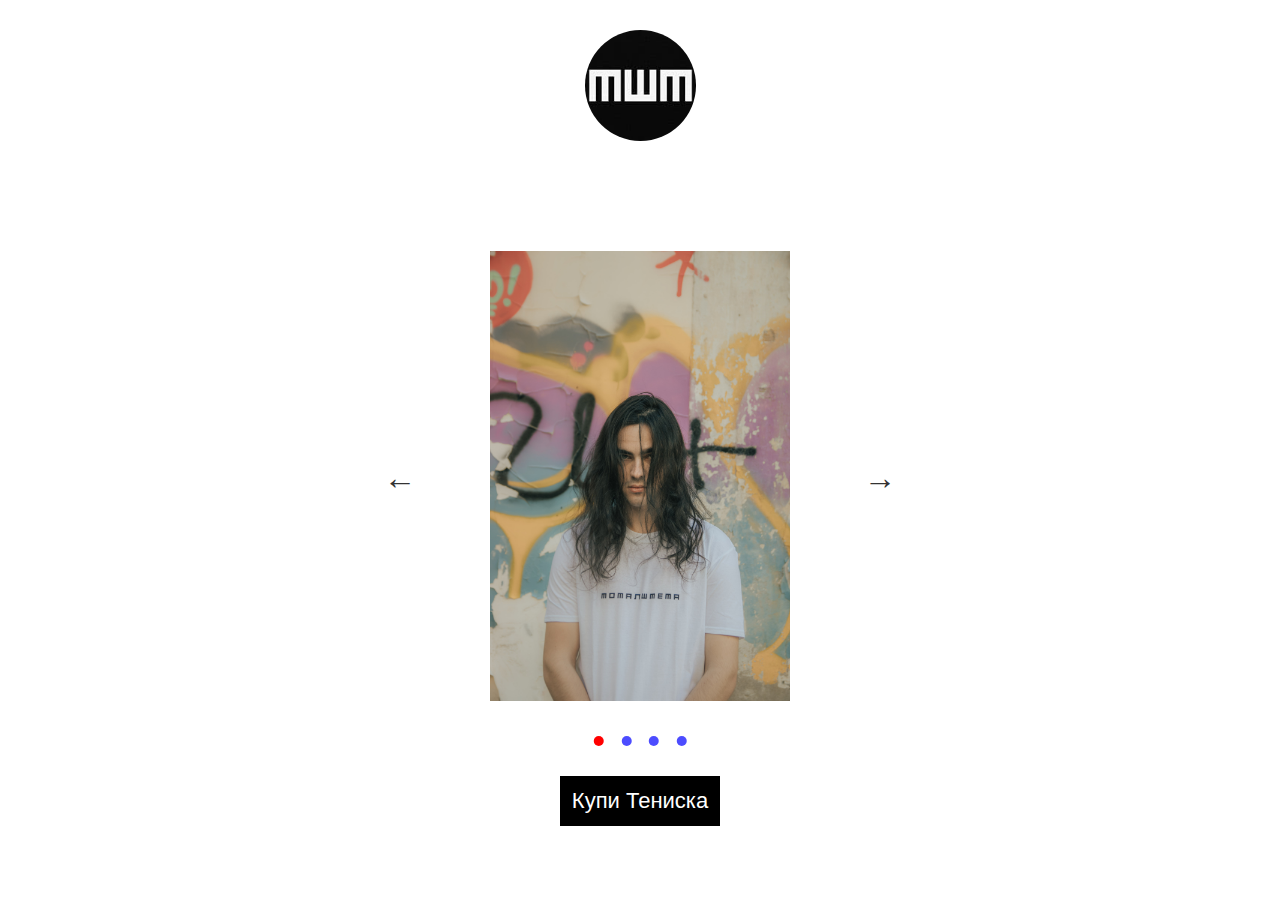
==== cart.html @ 38997eea "form" ====
<!DOCTYPE html>
<html lang="en">
  <head>
    <meta charset="UTF-8" />
    <meta http-equiv="X-UA-Compatible" content="IE=edge" />
    <meta name="viewport" content="width=device-width, initial-scale=1.0" />
    <link rel="preconnect" href="https://fonts.googleapis.com" />
    <link rel="preconnect" href="https://fonts.gstatic.com" crossorigin />
    <link
      href="https://fonts.googleapis.com/css2?family=Inter:wght@400;500;700&family=Kumbh+Sans:wght@400;700&family=Poppins:wght@100;200;300;400;500;600;700;800;900&family=Roboto+Slab:wght@300;400;500;600;700;800&family=Rubik:wght@400;500;600;700&family=Sedgwick+Ave+Display&display=swap"
      rel="stylesheet"
    />
    <link rel="stylesheet" href="css/general.css" />
    <link rel="stylesheet" href="css/cart.css" />
    <link rel="stylesheet" href="css/mobile.css" />
    <script src="js/cart_script.js" async></script>
    <title>ТОТАЛШТЕТА</title>
  </head>
  <body>
    <header class="header">
      <nav class="main-nav">
        <div class="logo-container">
          <a href="index.html"
            ><img class="logo" src="img/logo.jpg" alt="ТОТАЛШТЕТА logo"
          /></a>
        </div>
      </nav>
    </header>
    <main>
      <section class="section-cart">
        <div class="slider">
          <div class="slide">
            <div class="testimonial">
              <img
                class="testimonial-img"
                src="img/gallery/merch-close-1.JPG"
              />
            </div>
          </div>

          <div class="slide">
            <div class="testimonial">
              <img
                class="testimonial-img"
                src="img/gallery/merch-close-2.JPG"
              />
            </div>
          </div>

          <div class="slide">
            <div class="testimonial">
              <img
                class="testimonial-img"
                src="img/gallery/merch-close-3.JPG"
              />
            </div>
          </div>

          <div class="slide">
            <div class="testimonial">
              <img
                class="testimonial-img"
                src="img/gallery/merch-close-4.JPG"
              />
            </div>
          </div>

          <button class="slider__btn slider__btn--left">&#8592;</button>
          <button class="slider__btn slider__btn--right">&#8594;</button>
          <div class="dots"></div>
        </div>
        <div class="btn-container">
          <button class="btn btn--show-modal">Купи Тениска</button>
        </div>
        <div class="modal hide">
          <button class="btn--close-modal">&times;</button>  
          

           <form name="merch" method="POST"  data-netlify="true" class="modal__form" >
            
            <div class="labels">
              <label class="label-email">Email</label>
            <input type="text" name="email" placeholder="Email"/></div>
            <div class="labels">
              <label class="label-email">Name</label>
            <input type="text" name="Name" placeholder="First Name" ></input></div>
          
          <div class="labels">
          <label class="label-price">Price</label>
            <p class="price">20lv</p>
          </div>
        

        <div class="labels">
        <label class="label-size">Size</label>
            <select class="sizes" name="size[]">

              <option value="S" >S</option>
              <option value="M">M</option>
              <option value="L">L</option>
              <option value="XL">XL</option>
            </select>
          </div>
        
        <div class="labels">
        <label class="label-quantity">Quantity</label>
            <input type="number" value="1" min="1" name="Quantity" class="quantity" onchange="updateTotal()"onkeypress="onlyNumberKey(event)" >
            
          </div>
          <div class="labels">
            <label class="label-total" >TOTAL</label>
          <label><input type="text" name="total" size="1" id="total"  readonly></label>
            
          </div>
            <button class="btn" type="submit">Submit!</button>
          
          </form>
          
        </div>

        <div class="overlay hide"></div>
      </section>
    </main>
  </body>
</html>
---- css/general.css ----
/*
---01 TYPOGRAPHY SYSTEM

-Font sizes (px)
10 / 12 / 14 / 16 / 18 / 20 / 24 / 30 / 36 / 44 / 52 / 
62 / 74 / 86 / 98
      
-Font weights
  Default: 300
  Medium:400
  Semi-bold:500
  Bold:600
  Very bold: 700

-Line heights
  Default: 1
  Small: 1.05
  Medium: 1.2
  Paragraph default: 1.6

-Letter spacing
-0.5px
 0.75px

---02 COLORS
-Primary color: 
-Tints: 
-Shades:
-Accents:
-Greys: 

---05 SHADOWS

---06 BORDER-RADIUS
Default:9px
Medium: 11px

---07 WHITESPACE
-Spacing system (px)
 2 / 4 / 8 / 12 / 16 / 24 / 32 / 48 / 64 / 80 / 96 / 128
*/

* {
  padding: 0;
  margin: 0;
  box-sizing: border-box;
}

html {
  font-size: 62.5%;
  overflow-x: hidden;
}

body {
  font-family: "Roboto Slab", serif;
  /* font-family: ""; */
  line-height: 1;
  font-weight: 300;
  background-color: #000;

  overflow-x: hidden;
  outline: none;
}

.container {
  /*1140px*/
  /* max-width: 120rem; */
  max-width: 120rem;
  padding: 4.8rem 9.6rem 4.8rem;
  margin: 0 auto;
  /* background-color: #000; */
}

.grid {
  display: grid;
  row-gap: 9.6rem;
  column-gap: 11.4rem;
}

/* .grid:not(:last-child) {
  margin-bottom: 9.6rem;
} */

.grid--2-cols {
  grid-template-columns: repeat(auto-fit, minmax(320px, 1fr));
  grid-template-columns: repeat(2, 1fr);
}

.heading-primary {
  font-weight: 500;
  font-size: 7.4rem;
  line-height: 1.05;
  text-align: center;
  margin-bottom: 3.2rem;
}

.padding-bottom {
  padding-bottom: 9.6rem;
}
---- css/cart.css ----
/**********************/
/*NAVIGATION*/
/**********************/

body {
  background-color: #fff;
}

.logo {
  height: 11.1rem;
  border-radius: 50%;
  transition: all 0.4s;
}

.logo:hover {
  transform: scale(1.1);
}

.logo-container {
  display: flex;
  margin: 3rem auto;
  align-items: center;
  justify-content: center;
}

.main-nav {
  border-bottom: 3px solid #fff;
}

/**********************/
/*MERCH SECTION*/
/**********************/

.slider {
  width: 120rem;
  height: 60rem;
  margin: 0 auto;
  position: relative;

  /* IN THE END */
  overflow: hidden;
}

.slide {
  position: absolute;
  top: 0;
  width: 100%;
  height: 60rem;

  display: flex;
  align-items: center;
  justify-content: center;

  transition: transform 1s;
}

.testimonial {
  width: 50%;
  display: flex;
  justify-content: center;
}

.testimonial-img {
  width: 50%;
}

.slider__btn {
  position: absolute;
  top: 50%;
  z-index: 10;

  border: none;
  background: rgba(255, 255, 255, 0.7);
  font-family: inherit;
  color: #333;
  border-radius: 50%;
  height: 5.5rem;
  width: 5.5rem;
  font-size: 3.25rem;
  cursor: pointer;
}

.slider__btn--left {
  left: 30%;
  transform: translate(-50%, -50%);
}

.slider__btn--right {
  right: 30%;
  transform: translate(50%, -50%);
}

.dots {
  position: absolute;
  bottom: 5%;
  left: 50%;
  transform: translateX(-50%);
  display: flex;
}

.dots__dot {
  border: none;
  background-color: blue;
  opacity: 0.7;
  height: 1rem;
  width: 1rem;
  border-radius: 50%;
  margin-right: 1.75rem;
  cursor: pointer;
  transition: all 0.5s;

  /* box-shadow: 0 0.6rem 1.5rem rgba(0, 0, 0, 0.7); */
}

.dots__dot:last-child {
  margin: 0;
}

.dots__dot--active {
  /* background-color: #fff; */
  background-color: red;
  opacity: 1;
}

.btn-container {
  display: flex;
  justify-content: center;
  align-items: center;
}

.btn {
  cursor: pointer;
  font-size: 2.2rem;
  padding: 1.2rem;
  border: 3px solid #fff;
  background-color: transparent;
  color: #fff;
}

/**********************/
/*FORM*/
/**********************/

.hide {
  opacity: 0;
  visibility: hidden;
}

.modal {
  padding: 2rem;
  /* max-width: 60rem; */
  margin: 0 auto;
  position: fixed;
  top: 50%;
  left: 50%;
  transform: translate(-50%, -50%);
  z-index: 1000;
  transition: all 0.5s;
  background-color: #fff;
}

form {
  display: grid;
  grid-template-columns: 1fr 1fr;
  justify-content: center;
  align-items: center;
  gap: 2rem;
}

.overlay {
  position: fixed;
  top: 0;
  left: 0;
  width: 100%;
  height: 100%;
  background-color: rgba(0, 0, 0, 0.5);
  backdrop-filter: blur(4px);
  z-index: 100;
  transition: all 0.5s;
}

.btn--close-modal {
  font-family: inherit;
  color: inherit;
  position: absolute;
  top: 0;
  right: 0;
  transform: translate(-50%, -20%);
  font-size: 4rem;
  cursor: pointer;
  border: none;
  background: none;
}

.btn {
  background-color: black;
  grid-column: 1 / 3;
  border: none;
}

.sizes {
  text-align: center;
  font-size: 2.2rem;
}

input[type="number"] {
  width: 90px;
  text-align: center;
}

.labels label {
  font-weight: 600;
}

.labels {
  text-align: center;
}

.labels label,
.labels p {
  display: block;
  margin-bottom: 1rem;
  font-size: 2.2rem;
}

.labels input {
  font-size: 1.8rem;
}

#total {
  font-size: 2.2rem;
  border: none;
}
/*********/
/* .modal {
  width: 60rem;
  margin: 0 auto;
  margin-bottom: 100px;
}

form {
  display: grid;
  grid-template-columns: 1fr 1fr;
  grid-gap: 20px;
}

form label {
  display: block;
} */
---- css/mobile.css ----
@media (max-width: 75em) {
  .main-nav {
    margin: 0 2rem;
  }
}

@media (max-width: 62.5em) {
  /**********************/
  /*NAVIGATION*/
  /**********************/

  .btn-main-nav {
    display: block;
    z-index: 9999;
  }

  .logo-container {
    margin: 0;
  }

  .main-nav {
    background-color: rgba(0, 0, 0, 0.5);
    margin: 0;

    position: absolute;
    top: 0;
    left: 0;
    width: 100%;
    height: 100vh;
    transform: translateX(100%);

    display: flex;
    flex-direction: column;
    align-items: center;
    justify-content: center;
    gap: 6.4rem;
    transition: all 0.5s ease;

    /* Hide navigation */
    opacity: 0;
    pointer-events: none;
    visibility: hidden;
  }

  .main-nav-list {
    flex-direction: column;
    gap: 6.4rem;
  }

  .nav-open .main-nav {
    opacity: 1;
    pointer-events: auto;
    visibility: visible;
    transform: translateX(0);
  }

  .nav-open .icon-mobile-nav[name="menu-outline"] {
    display: none;
  }

  .nav-open .icon-mobile-nav[name="close-outline"] {
    display: block;
  }

  /**********************/
  /*HERO SECTION*/
  /**********************/

  .description-container {
    padding: 9.6rem 1.2rem;
  }

  .description {
    font-size: 2.4rem;
  }

  /**********************/
  /*GALLERY*/
  /**********************/

  .gallery {
    grid-auto-rows: auto;
    padding: 4.8rem 1.8rem 9.6rem;
  }

  .container {
    padding: 4.8rem 0;
  }

  .grid--2-cols {
    grid-template-columns: repeat(2, minmax(0, 1fr));
  }

  .grid {
    row-gap: 9.6rem;
    column-gap: 2rem;
  }

  .merch-img-box img {
    object-fit: cover;
    height: 100%;
  }

  .modal img {
    width: 50%;
  }

  /**********************/
  /*TEXT*/
  /**********************/

  .hero-description {
    font-size: 4rem;
  }

  .merch-text-box {
    font-size: 1.4rem;
  }

  /**********************/
  /*EVENT*/
  /**********************/

  .info-text {
    font-size: 3.2rem;
  }

  .small-text {
    display: inline-block;
  }

  .heading-secondary {
    padding: 4.8rem 0;
  }

  .overlay {
    opacity: 0;
  }

  .button {
    opacity: 1;
  }

  .button a:link,
  .button a:visited {
    font-size: 2.2rem;
  }

  .order-button {
    display: inline-block;
    opacity: 1;
    text-align: center;
    /* padding: 1.2rem 0rem; */
  }

  .order-button a:link,
  .order-button a:visited {
    font-size: 2.8rem;
  }

  /**********************/
  /*FOOTER*/
  /**********************/

  footer {
    padding: 6.4rem 0 6.4rem;
  }

  .left-side {
    align-items: center;
    justify-content: center;
  }

  .footer-container {
    flex-direction: column;
    padding: 0 1.2rem;
  }

  h3 {
    font-size: 3rem;
  }

  .footer-small-text p {
    font-size: 2rem;
  }

  .social-link {
    font-size: 4.8rem;
  }

  /**********************/
  /*FORM*/
  /**********************/
}
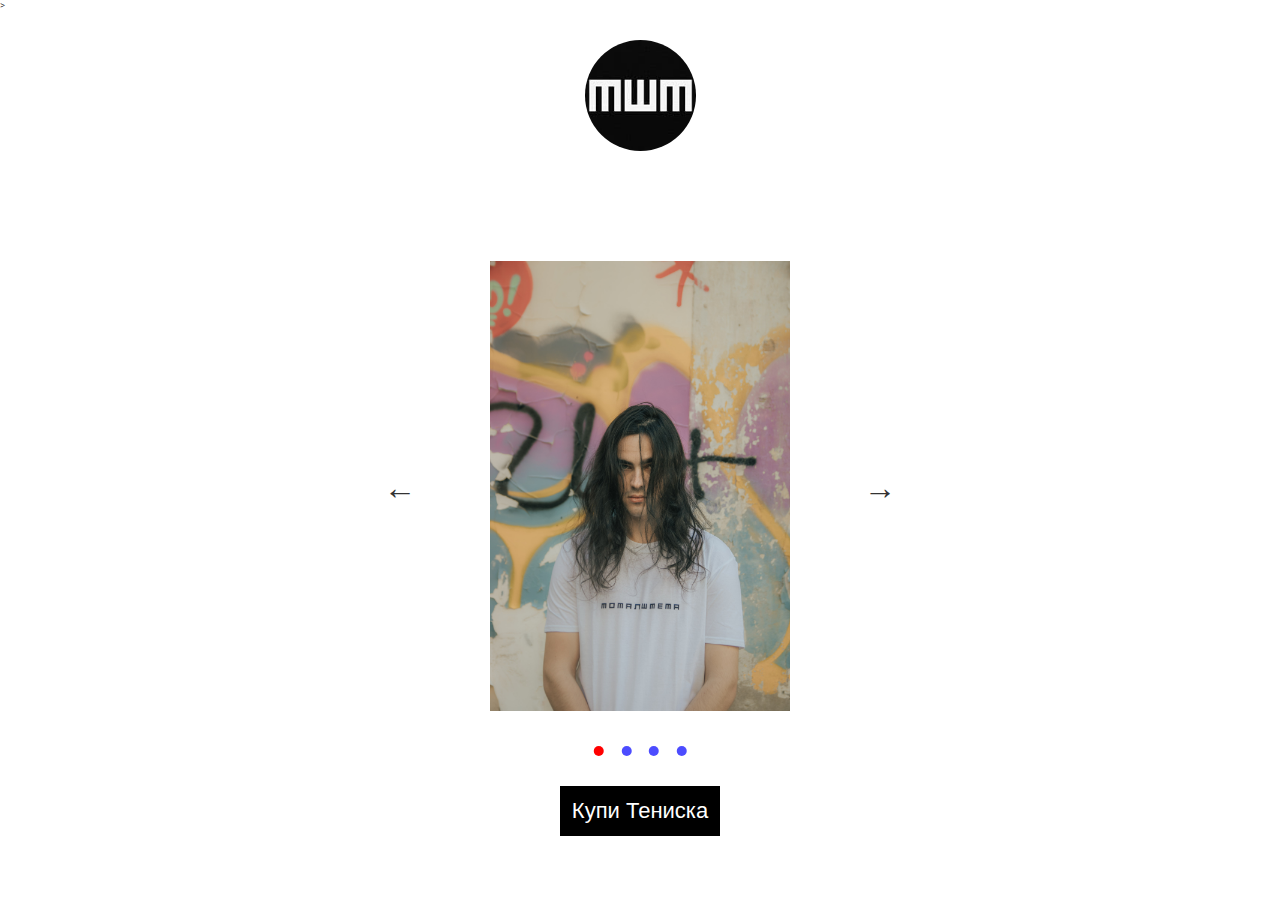
==== commit f5d38fb2: "mobile form" ====
--- a/cart.html
+++ b/cart.html
@@ -16,7 +16,7 @@
     <script src="js/cart_script.js" async></script>
     <title>ТОТАЛШТЕТА</title>
   </head>
-  <body>
+  <body onload="document.merch.email.focus()"></body>>
     <header class="header">
       <nav class="main-nav">
         <div class="logo-container">
@@ -112,7 +112,7 @@
           <label><input type="text" name="total" size="1" id="total"  readonly></label>
             
           </div>
-            <button class="btn" type="submit">Submit!</button>
+            <button class="btn" type="submit" onclick="ValidateEmail(document.merch.email)">Submit!</button>
           
           </form>
           
--- a/css/mobile.css
+++ b/css/mobile.css
@@ -191,4 +191,21 @@
   /**********************/
   /*FORM*/
   /**********************/
+
+  form {
+    grid-template-columns: 150px 150px;
+  }
+
+  .sizes {
+    text-align: center;
+  }
+
+  .labels input {
+    font-size: 1.2rem;
+  }
+
+  .labels label,
+  .labels p {
+    font-size: 1.8rem;
+  }
 }
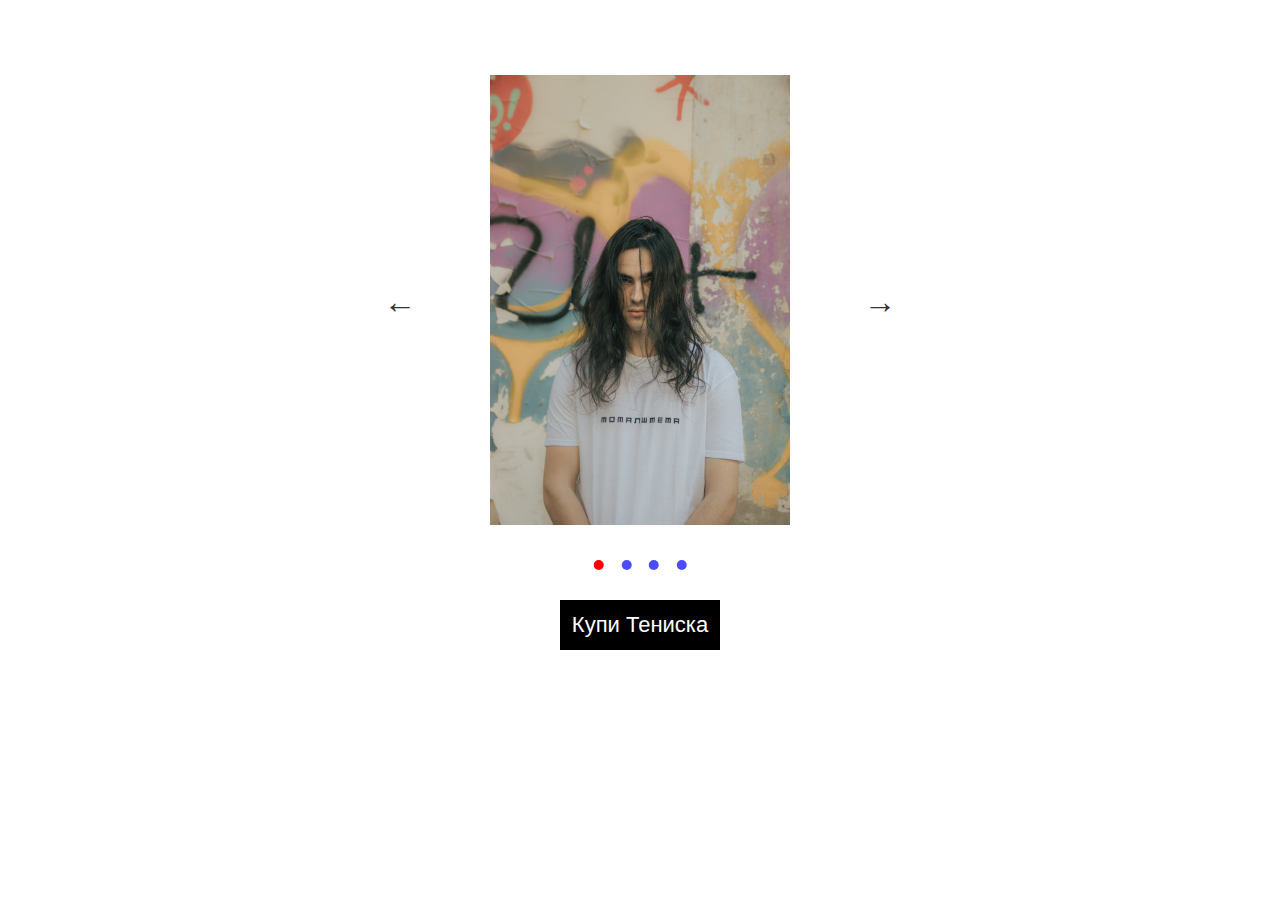
==== commit 2bba225d: "form" ====
--- a/cart.html
+++ b/cart.html
@@ -16,8 +16,8 @@
     <script src="js/cart_script.js" async></script>
     <title>ТОТАЛШТЕТА</title>
   </head>
-  <body onload="document.merch.email.focus()"></body>>
-    <header class="header">
+  <body onload="document.merch.email.focus()">
+    <!-- <header class="header">
       <nav class="main-nav">
         <div class="logo-container">
           <a href="index.html"
@@ -25,7 +25,7 @@
           /></a>
         </div>
       </nav>
-    </header>
+    </header> -->
     <main>
       <section class="section-cart">
         <div class="slider">
--- a/css/cart.css
+++ b/css/cart.css
@@ -3,7 +3,19 @@
 /**********************/
 
 body {
+  font-family: "Roboto Slab", serif;
+  /* font-family: ""; */
+  line-height: 1;
+  font-weight: 300;
   background-color: #fff;
+
+  overflow: hidden;
+  outline: none;
+}
+
+html {
+  font-size: 62.5%;
+  overflow: hidden;
 }
 
 .logo {
@@ -32,7 +44,7 @@
 /**********************/
 
 .slider {
-  width: 120rem;
+  max-width: 120rem;
   height: 60rem;
   margin: 0 auto;
   position: relative;
@@ -159,7 +171,7 @@
   background-color: #fff;
 }
 
-form {
+.modal__form {
   display: grid;
   grid-template-columns: 1fr 1fr;
   justify-content: center;
@@ -231,19 +243,3 @@
   font-size: 2.2rem;
   border: none;
 }
-/*********/
-/* .modal {
-  width: 60rem;
-  margin: 0 auto;
-  margin-bottom: 100px;
-}
-
-form {
-  display: grid;
-  grid-template-columns: 1fr 1fr;
-  grid-gap: 20px;
-}
-
-form label {
-  display: block;
-} */
--- a/css/mobile.css
+++ b/css/mobile.css
@@ -133,10 +133,6 @@
     padding: 4.8rem 0;
   }
 
-  .overlay {
-    opacity: 0;
-  }
-
   .button {
     opacity: 1;
   }
@@ -189,6 +185,14 @@
   }
 
   /**********************/
+  /*SLIDER*/
+  /**********************/
+
+  .testimonial {
+    width: 100%;
+  }
+
+  /**********************/
   /*FORM*/
   /**********************/
 
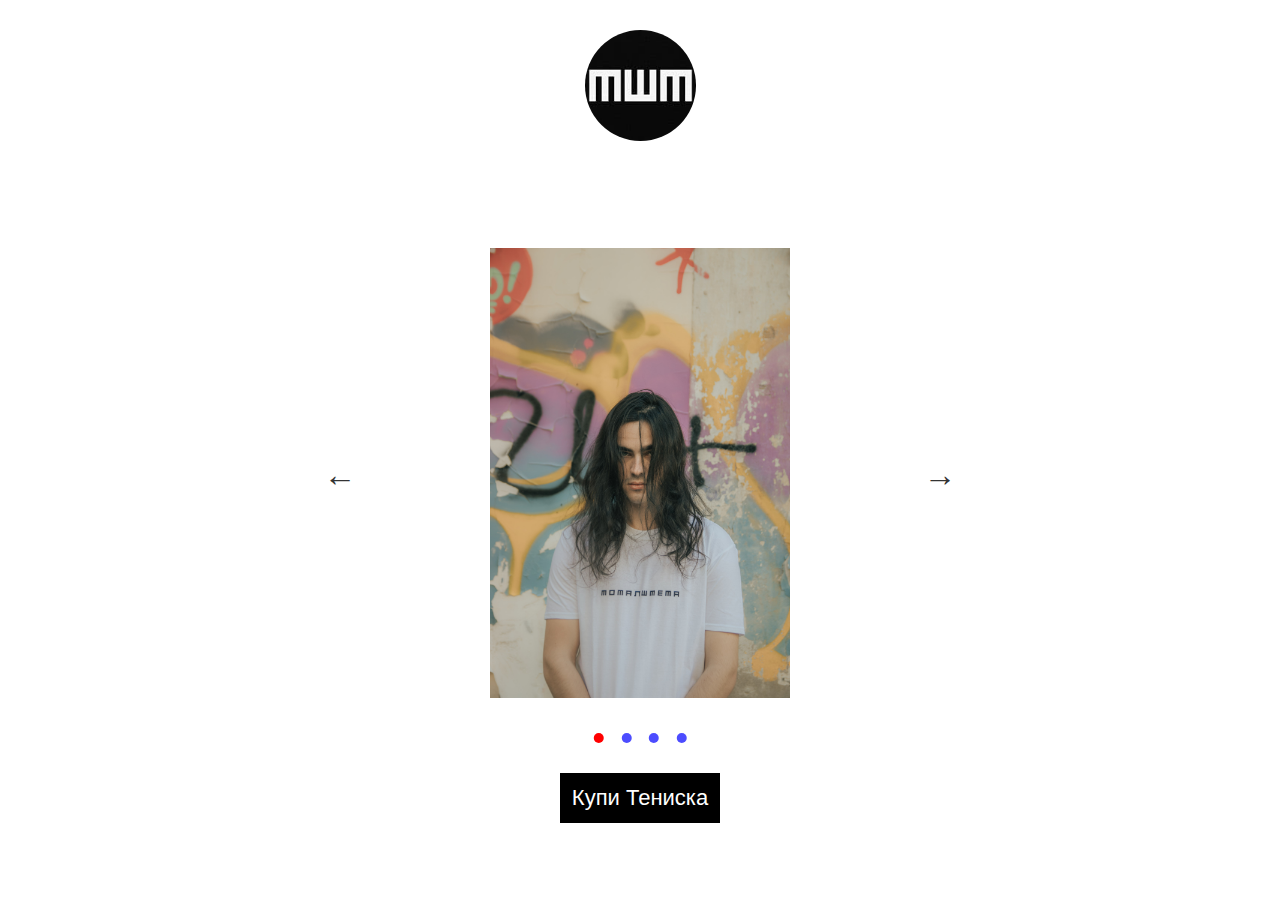
==== commit 0881643b: "form" ====
--- a/cart.html
+++ b/cart.html
@@ -17,15 +17,15 @@
     <title>ТОТАЛШТЕТА</title>
   </head>
   <body onload="document.merch.email.focus()">
-    <!-- <header class="header">
-      <nav class="main-nav">
+    <header class="header">
+      <nav class="logo-nav">
         <div class="logo-container">
           <a href="index.html"
             ><img class="logo" src="img/logo.jpg" alt="ТОТАЛШТЕТА logo"
           /></a>
         </div>
       </nav>
-    </header> -->
+    </header>
     <main>
       <section class="section-cart">
         <div class="slider">
--- a/css/cart.css
+++ b/css/cart.css
@@ -93,12 +93,12 @@
 }
 
 .slider__btn--left {
-  left: 30%;
+  left: 25%;
   transform: translate(-50%, -50%);
 }
 
 .slider__btn--right {
-  right: 30%;
+  right: 25%;
   transform: translate(50%, -50%);
 }
 
--- a/css/mobile.css
+++ b/css/mobile.css
@@ -192,6 +192,12 @@
     width: 100%;
   }
 
+  .slider__btn {
+    width: 3.2rem;
+    height: 3.2rem;
+    font-size: 2.2rem;
+  }
+
   /**********************/
   /*FORM*/
   /**********************/
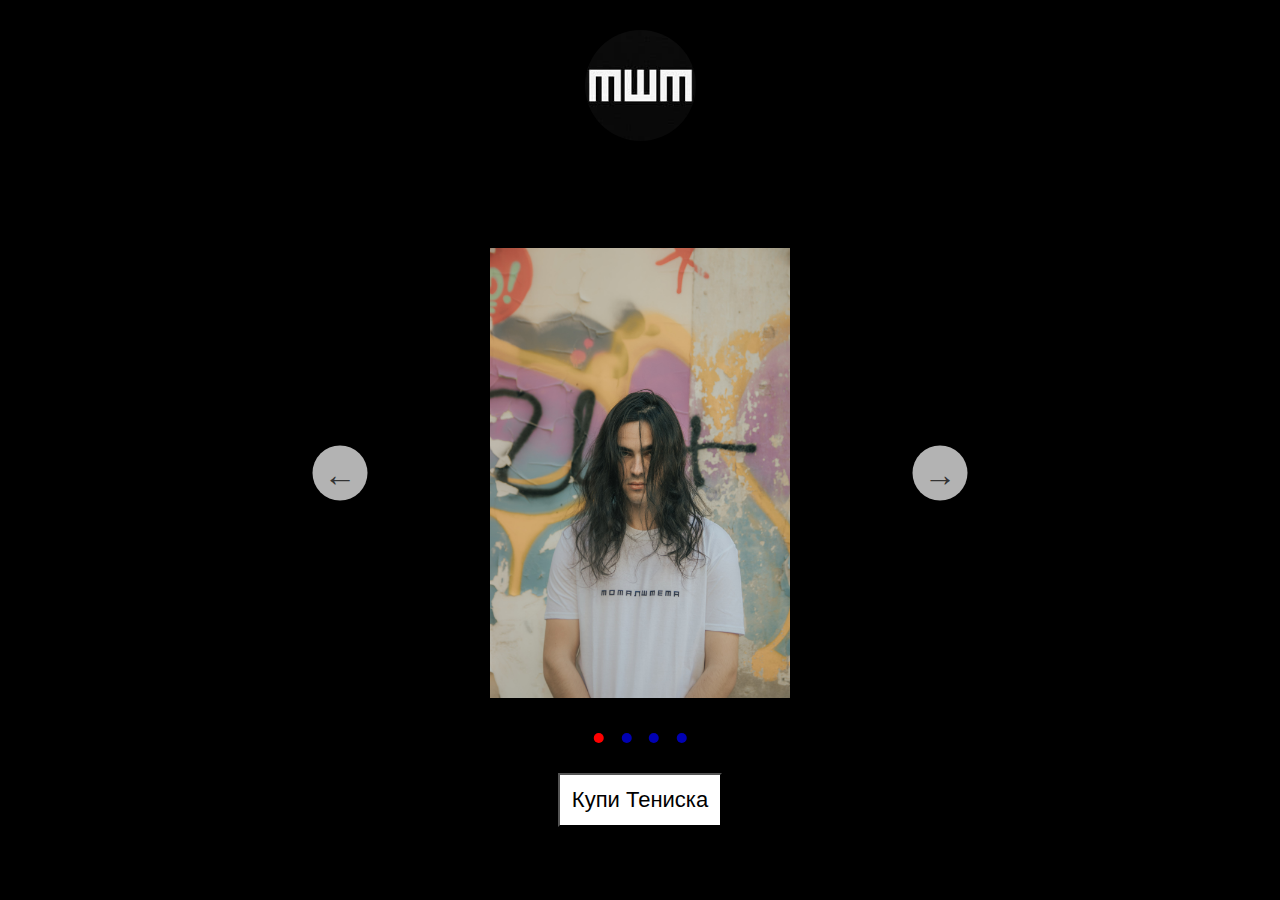
==== commit 1922c3ca: "form" ====
--- a/cart.html
+++ b/cart.html
@@ -76,7 +76,7 @@
           <button class="btn--close-modal">&times;</button>  
           
 
-           <form name="merch" method="POST"  data-netlify="true" class="modal__form" >
+           <form name="merch" method="POST"  data-netlify="true" class="modal__form" onsubmit=" ValidateEmail(document.merch.email);" >
             
             <div class="labels">
               <label class="label-email">Email</label>
@@ -109,10 +109,10 @@
           </div>
           <div class="labels">
             <label class="label-total" >TOTAL</label>
-          <label><input type="text" name="total" size="1" id="total"  readonly></label>
+          <label><input type="text" name="total" size="3" id="total"  readonly></label>
             
           </div>
-            <button class="btn" type="submit" onclick="ValidateEmail(document.merch.email)">Submit!</button>
+            <input class="btn-form" type="submit" ></input>
           
           </form>
           
--- a/css/cart.css
+++ b/css/cart.css
@@ -7,15 +7,15 @@
   /* font-family: ""; */
   line-height: 1;
   font-weight: 300;
-  background-color: #fff;
-
-  overflow: hidden;
+  background-color: black;
+
+  overflow-x: hidden;
   outline: none;
 }
 
 html {
   font-size: 62.5%;
-  overflow: hidden;
+  overflow-x: hidden;
 }
 
 .logo {
@@ -144,9 +144,9 @@
   cursor: pointer;
   font-size: 2.2rem;
   padding: 1.2rem;
-  border: 3px solid #fff;
-  background-color: transparent;
-  color: #fff;
+  /* border: 3px solid #fff; */
+  background-color: #fff;
+  color: black;
 }
 
 /**********************/
@@ -191,6 +191,16 @@
   transition: all 0.5s;
 }
 
+.btn-form {
+  cursor: pointer;
+  background-color: black;
+  color: white;
+  font-size: 2.2rem;
+  padding: 1.2rem;
+  grid-column: 1 / 3;
+  border: none;
+}
+
 .btn--close-modal {
   font-family: inherit;
   color: inherit;
@@ -204,12 +214,6 @@
   background: none;
 }
 
-.btn {
-  background-color: black;
-  grid-column: 1 / 3;
-  border: none;
-}
-
 .sizes {
   text-align: center;
   font-size: 2.2rem;
@@ -240,6 +244,7 @@
 }
 
 #total {
-  font-size: 2.2rem;
-  border: none;
-}
+  font-size: 1.8rem;
+  border: none;
+  text-align: center;
+}
